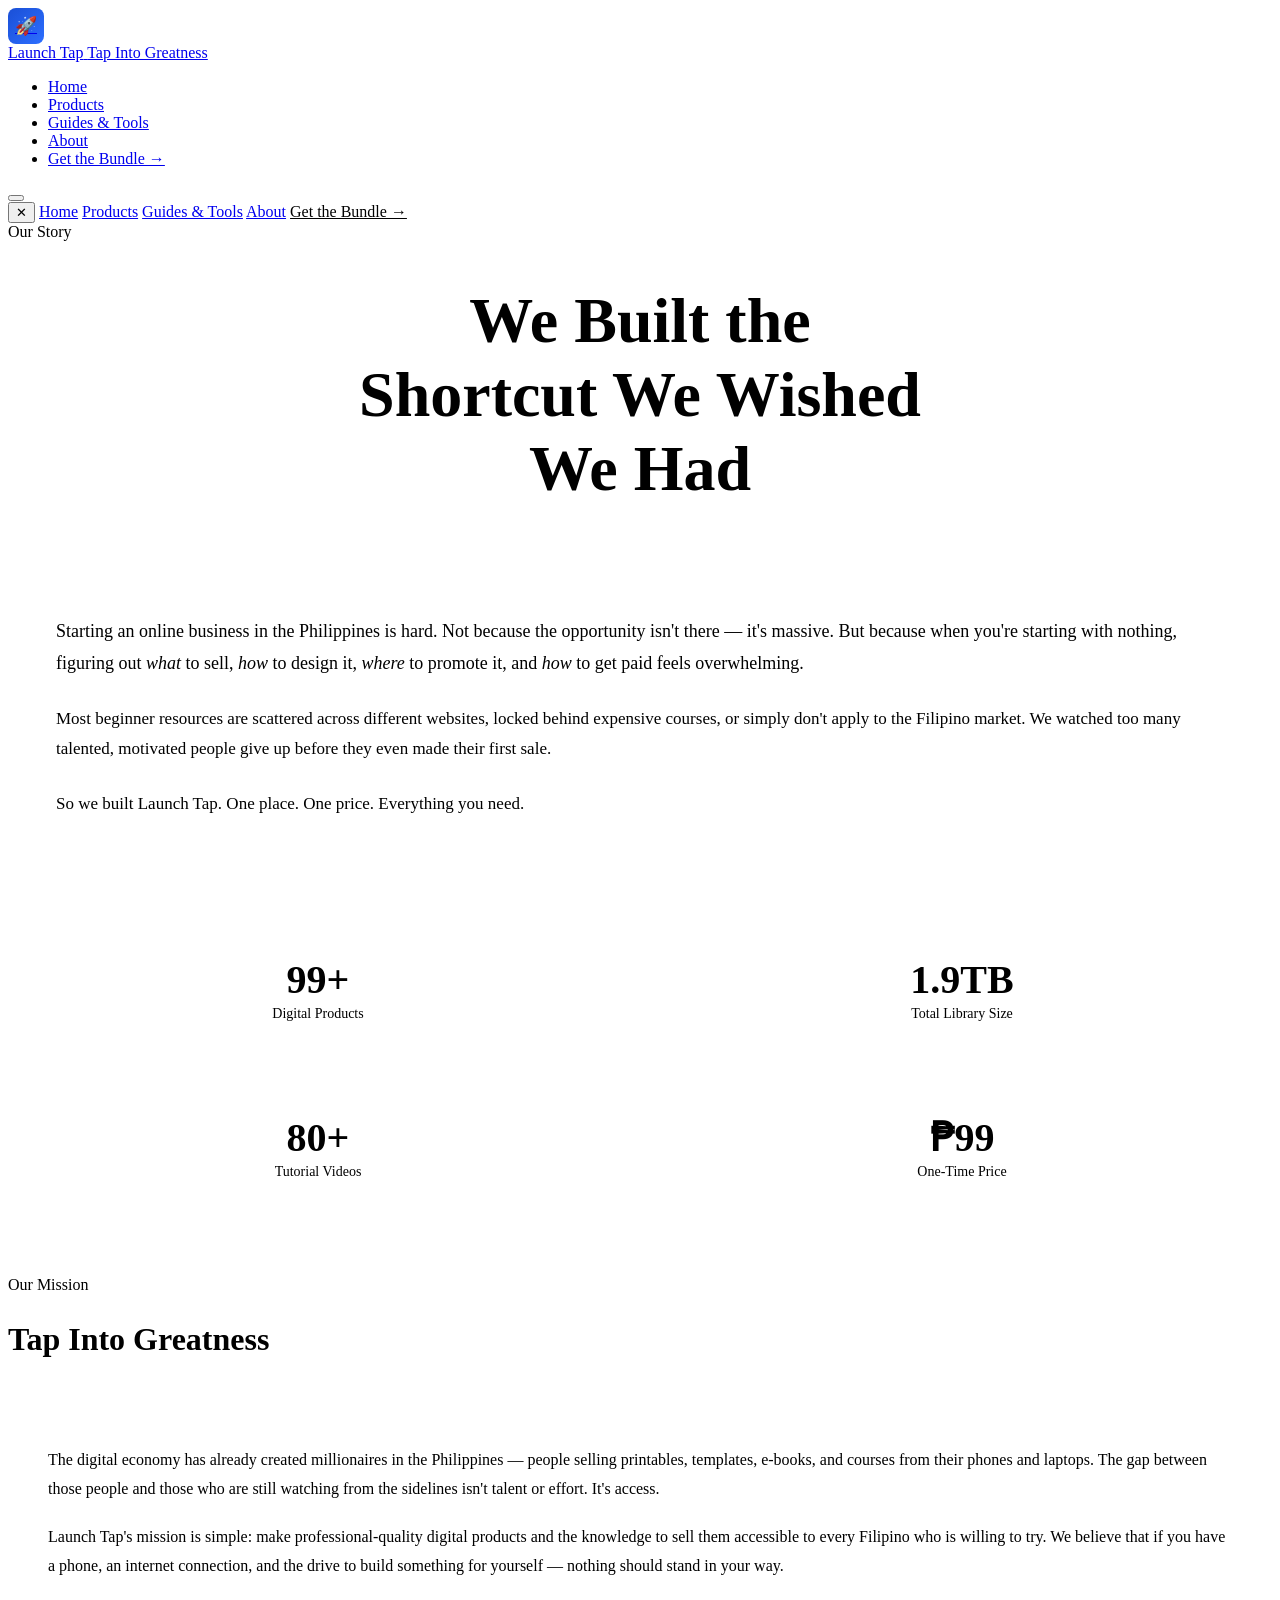
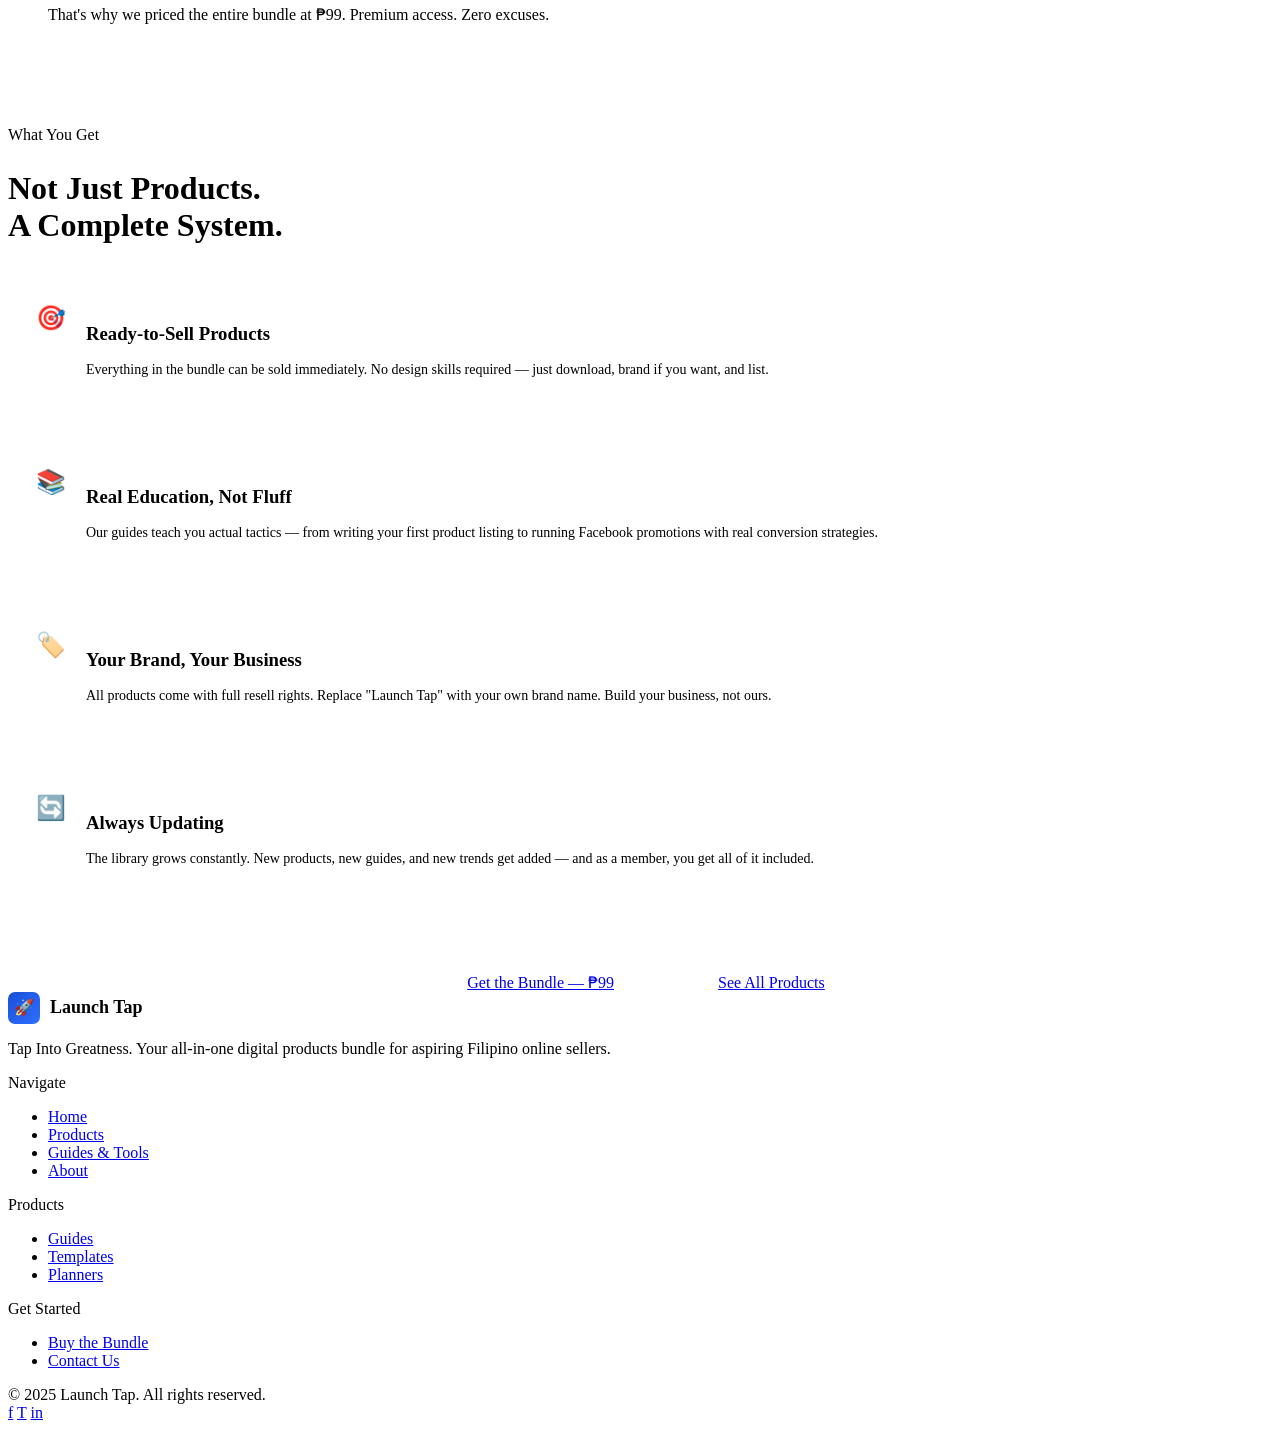
==== about.html @ 46e18778 "Add files via upload" ====
<!DOCTYPE html>
<html lang="en">
<head>
  <meta charset="UTF-8" />
  <meta name="viewport" content="width=device-width, initial-scale=1.0" />
  <title>About — Launch Tap</title>
  <meta name="description" content="The story behind Launch Tap — built to help Filipino entrepreneurs tap into the digital economy and build real income online." />
  <link rel="stylesheet" href="css/style.css" />
</head>
<body>

  <div class="stars-bg" aria-hidden="true"></div>

  <nav class="nav">
    <div class="container">
      <div class="nav__inner">
        <a href="index.html" class="nav__logo">
          <div style="width:36px;height:36px;background:linear-gradient(135deg,#1A4FD6,#2D6FFF);border-radius:8px;display:flex;align-items:center;justify-content:center;font-size:1.125rem;">🚀</div>
          <div>
            <span class="nav__logo-text">Launch Tap</span>
            <span class="nav__logo-sub">Tap Into Greatness</span>
          </div>
        </a>
        <ul class="nav__links">
          <li><a href="index.html" class="nav__link">Home</a></li>
          <li><a href="products.html" class="nav__link">Products</a></li>
          <li><a href="guides.html" class="nav__link">Guides & Tools</a></li>
          <li><a href="about.html" class="nav__link">About</a></li>
          <li><a href="contact.html" class="nav__link nav__cta">Get the Bundle →</a></li>
        </ul>
        <button class="nav__hamburger" aria-label="Open menu"><span></span><span></span><span></span></button>
      </div>
    </div>
  </nav>
  <div class="nav__mobile" role="dialog">
    <button class="nav__mobile-close">✕</button>
    <a href="index.html" class="nav__link">Home</a>
    <a href="products.html" class="nav__link">Products</a>
    <a href="guides.html" class="nav__link">Guides & Tools</a>
    <a href="about.html" class="nav__link">About</a>
    <a href="contact.html" class="nav__link" style="color:var(--glow)">Get the Bundle →</a>
  </div>

  <div class="page-wrapper">

    <div class="page-hero">
      <div class="page-hero__orb"></div>
      <div class="container">
        <div class="section-label" style="justify-content:center;">Our Story</div>
        <h1 class="section-title" style="text-align:center;font-size:clamp(2.5rem,6vw,4rem);">We Built the<br/><span>Shortcut We Wished</span><br/>We Had</h1>
      </div>
    </div>

    <section style="padding-top:0;">
      <div class="container--narrow">

        <div class="card reveal" style="margin-bottom:40px;padding:48px;">
          <p style="font-size:1.125rem;color:var(--star);line-height:1.8;margin-bottom:24px;">Starting an online business in the Philippines is hard. Not because the opportunity isn't there — it's massive. But because when you're starting with nothing, figuring out <em>what</em> to sell, <em>how</em> to design it, <em>where</em> to promote it, and <em>how</em> to get paid feels overwhelming.</p>
          <p style="font-size:1.0625rem;color:var(--muted);line-height:1.8;margin-bottom:24px;">Most beginner resources are scattered across different websites, locked behind expensive courses, or simply don't apply to the Filipino market. We watched too many talented, motivated people give up before they even made their first sale.</p>
          <p style="font-size:1.0625rem;color:var(--muted);line-height:1.8;">So we built Launch Tap. One place. One price. Everything you need.</p>
        </div>

        <div style="display:grid;grid-template-columns:1fr 1fr;gap:24px;margin-bottom:60px;">
          <div class="card reveal" style="text-align:center;padding:36px 24px;">
            <div style="font-family:var(--font-display);font-size:2.5rem;font-weight:800;color:var(--white);line-height:1;">99<span style="color:var(--glow);">+</span></div>
            <div style="font-size:0.875rem;color:var(--muted);margin-top:6px;">Digital Products</div>
          </div>
          <div class="card reveal" style="text-align:center;padding:36px 24px;">
            <div style="font-family:var(--font-display);font-size:2.5rem;font-weight:800;color:var(--white);line-height:1;">1.9<span style="color:var(--glow);">TB</span></div>
            <div style="font-size:0.875rem;color:var(--muted);margin-top:6px;">Total Library Size</div>
          </div>
          <div class="card reveal" style="text-align:center;padding:36px 24px;">
            <div style="font-family:var(--font-display);font-size:2.5rem;font-weight:800;color:var(--white);line-height:1;">80<span style="color:var(--glow);">+</span></div>
            <div style="font-size:0.875rem;color:var(--muted);margin-top:6px;">Tutorial Videos</div>
          </div>
          <div class="card reveal" style="text-align:center;padding:36px 24px;">
            <div style="font-family:var(--font-display);font-size:2.5rem;font-weight:800;color:var(--white);line-height:1;"><span style="color:var(--glow);">₱</span>99</div>
            <div style="font-size:0.875rem;color:var(--muted);margin-top:6px;">One-Time Price</div>
          </div>
        </div>

        <div class="section-label" style="margin-bottom:20px;">Our Mission</div>
        <h2 class="section-title" style="font-size:2rem;margin-bottom:32px;">Tap Into <span>Greatness</span></h2>

        <div class="card reveal" style="margin-bottom:40px;padding:40px;">
          <p style="font-size:1rem;color:var(--muted);line-height:1.8;margin-bottom:20px;">The digital economy has already created millionaires in the Philippines — people selling printables, templates, e-books, and courses from their phones and laptops. The gap between those people and those who are still watching from the sidelines isn't talent or effort. It's access.</p>
          <p style="font-size:1rem;color:var(--muted);line-height:1.8;margin-bottom:20px;">Launch Tap's mission is simple: make professional-quality digital products and the knowledge to sell them accessible to every Filipino who is willing to try. We believe that if you have a phone, an internet connection, and the drive to build something for yourself — nothing should stand in your way.</p>
          <p style="font-size:1rem;color:var(--star);line-height:1.8;font-weight:500;">That's why we priced the entire bundle at ₱99. Premium access. Zero excuses.</p>
        </div>

        <div class="section-label" style="margin-bottom:20px;">What You Get</div>
        <h2 class="section-title" style="font-size:2rem;margin-bottom:32px;">Not Just Products.<br/><span>A Complete System.</span></h2>

        <div style="display:flex;flex-direction:column;gap:16px;margin-bottom:60px;">

          <div class="card reveal" style="padding:28px;display:flex;gap:20px;align-items:flex-start;">
            <div style="font-size:1.5rem;flex-shrink:0;">🎯</div>
            <div>
              <h3 style="font-family:var(--font-display);font-weight:700;color:var(--white);margin-bottom:6px;">Ready-to-Sell Products</h3>
              <p style="font-size:0.875rem;color:var(--muted);line-height:1.6;">Everything in the bundle can be sold immediately. No design skills required — just download, brand if you want, and list.</p>
            </div>
          </div>

          <div class="card reveal" style="padding:28px;display:flex;gap:20px;align-items:flex-start;">
            <div style="font-size:1.5rem;flex-shrink:0;">📚</div>
            <div>
              <h3 style="font-family:var(--font-display);font-weight:700;color:var(--white);margin-bottom:6px;">Real Education, Not Fluff</h3>
              <p style="font-size:0.875rem;color:var(--muted);line-height:1.6;">Our guides teach you actual tactics — from writing your first product listing to running Facebook promotions with real conversion strategies.</p>
            </div>
          </div>

          <div class="card reveal" style="padding:28px;display:flex;gap:20px;align-items:flex-start;">
            <div style="font-size:1.5rem;flex-shrink:0;">🏷️</div>
            <div>
              <h3 style="font-family:var(--font-display);font-weight:700;color:var(--white);margin-bottom:6px;">Your Brand, Your Business</h3>
              <p style="font-size:0.875rem;color:var(--muted);line-height:1.6;">All products come with full resell rights. Replace "Launch Tap" with your own brand name. Build your business, not ours.</p>
            </div>
          </div>

          <div class="card reveal" style="padding:28px;display:flex;gap:20px;align-items:flex-start;">
            <div style="font-size:1.5rem;flex-shrink:0;">🔄</div>
            <div>
              <h3 style="font-family:var(--font-display);font-weight:700;color:var(--white);margin-bottom:6px;">Always Updating</h3>
              <p style="font-size:0.875rem;color:var(--muted);line-height:1.6;">The library grows constantly. New products, new guides, and new trends get added — and as a member, you get all of it included.</p>
            </div>
          </div>

        </div>

        <div style="text-align:center;">
          <a href="contact.html" class="btn btn--primary" style="font-size:1rem;padding:18px 48px;margin-right:16px;">Get the Bundle — ₱99</a>
          <a href="products.html" class="btn btn--ghost" style="font-size:1rem;padding:18px 36px;">See All Products</a>
        </div>

      </div>
    </section>

  </div>

  <footer class="footer">
    <div class="container">
      <div class="footer__inner">
        <div class="footer__brand">
          <div style="display:flex;align-items:center;gap:10px;margin-bottom:4px;">
            <div style="width:32px;height:32px;background:linear-gradient(135deg,#1A4FD6,#2D6FFF);border-radius:7px;display:flex;align-items:center;justify-content:center;font-size:1rem;">🚀</div>
            <span style="font-family:var(--font-display);font-size:1.125rem;font-weight:800;color:var(--white);">Launch Tap</span>
          </div>
          <p>Tap Into Greatness. Your all-in-one digital products bundle for aspiring Filipino online sellers.</p>
        </div>
        <div>
          <div class="footer__heading">Navigate</div>
          <ul class="footer__links">
            <li><a href="index.html">Home</a></li>
            <li><a href="products.html">Products</a></li>
            <li><a href="guides.html">Guides & Tools</a></li>
            <li><a href="about.html">About</a></li>
          </ul>
        </div>
        <div>
          <div class="footer__heading">Products</div>
          <ul class="footer__links">
            <li><a href="products.html#guides">Guides</a></li>
            <li><a href="products.html#templates">Templates</a></li>
            <li><a href="products.html#planners">Planners</a></li>
          </ul>
        </div>
        <div>
          <div class="footer__heading">Get Started</div>
          <ul class="footer__links">
            <li><a href="contact.html">Buy the Bundle</a></li>
            <li><a href="contact.html">Contact Us</a></li>
          </ul>
        </div>
      </div>
      <div class="footer__bottom">
        <div class="footer__copy">© 2025 <span>Launch Tap</span>. All rights reserved.</div>
        <div class="footer__social">
          <a href="#" aria-label="Facebook">f</a>
          <a href="#" aria-label="TikTok">T</a>
          <a href="#" aria-label="Instagram">in</a>
        </div>
      </div>
    </div>
  </footer>

  <script src="js/main.js"></script>
</body>
</html>
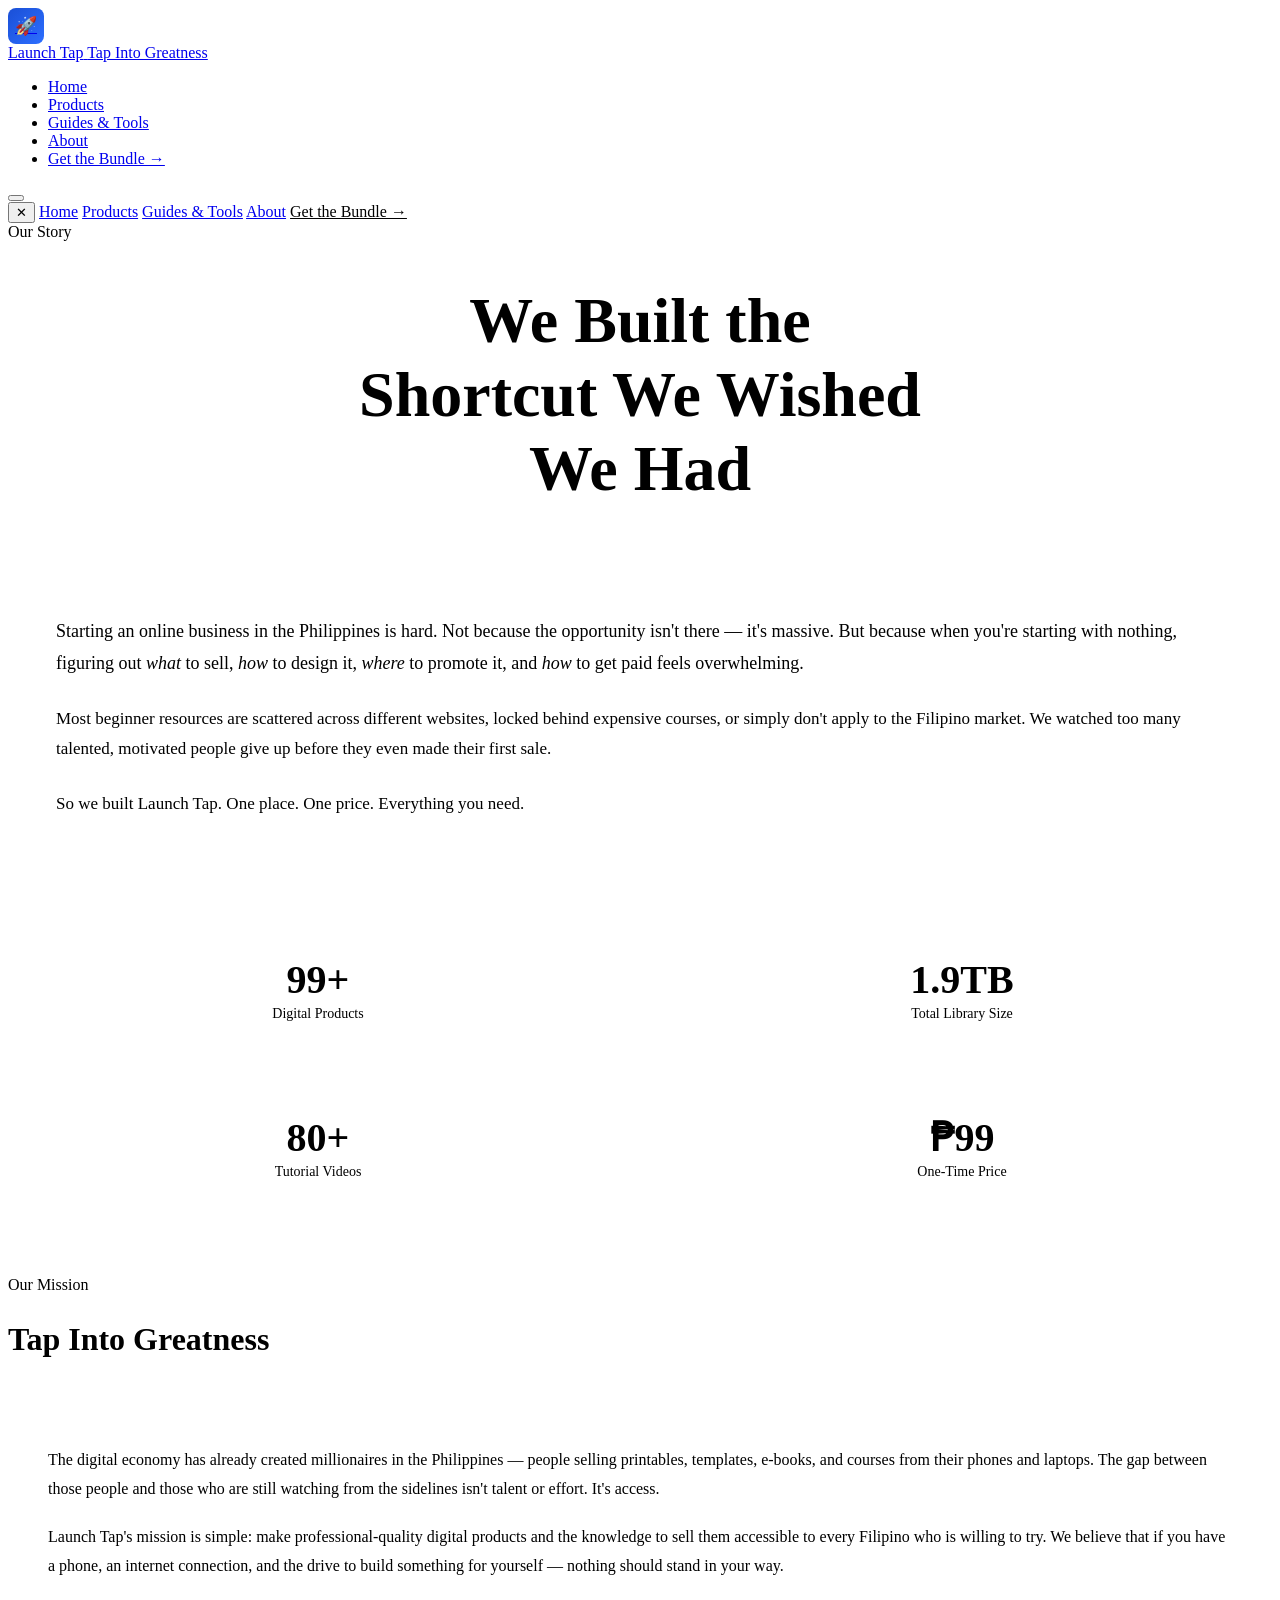
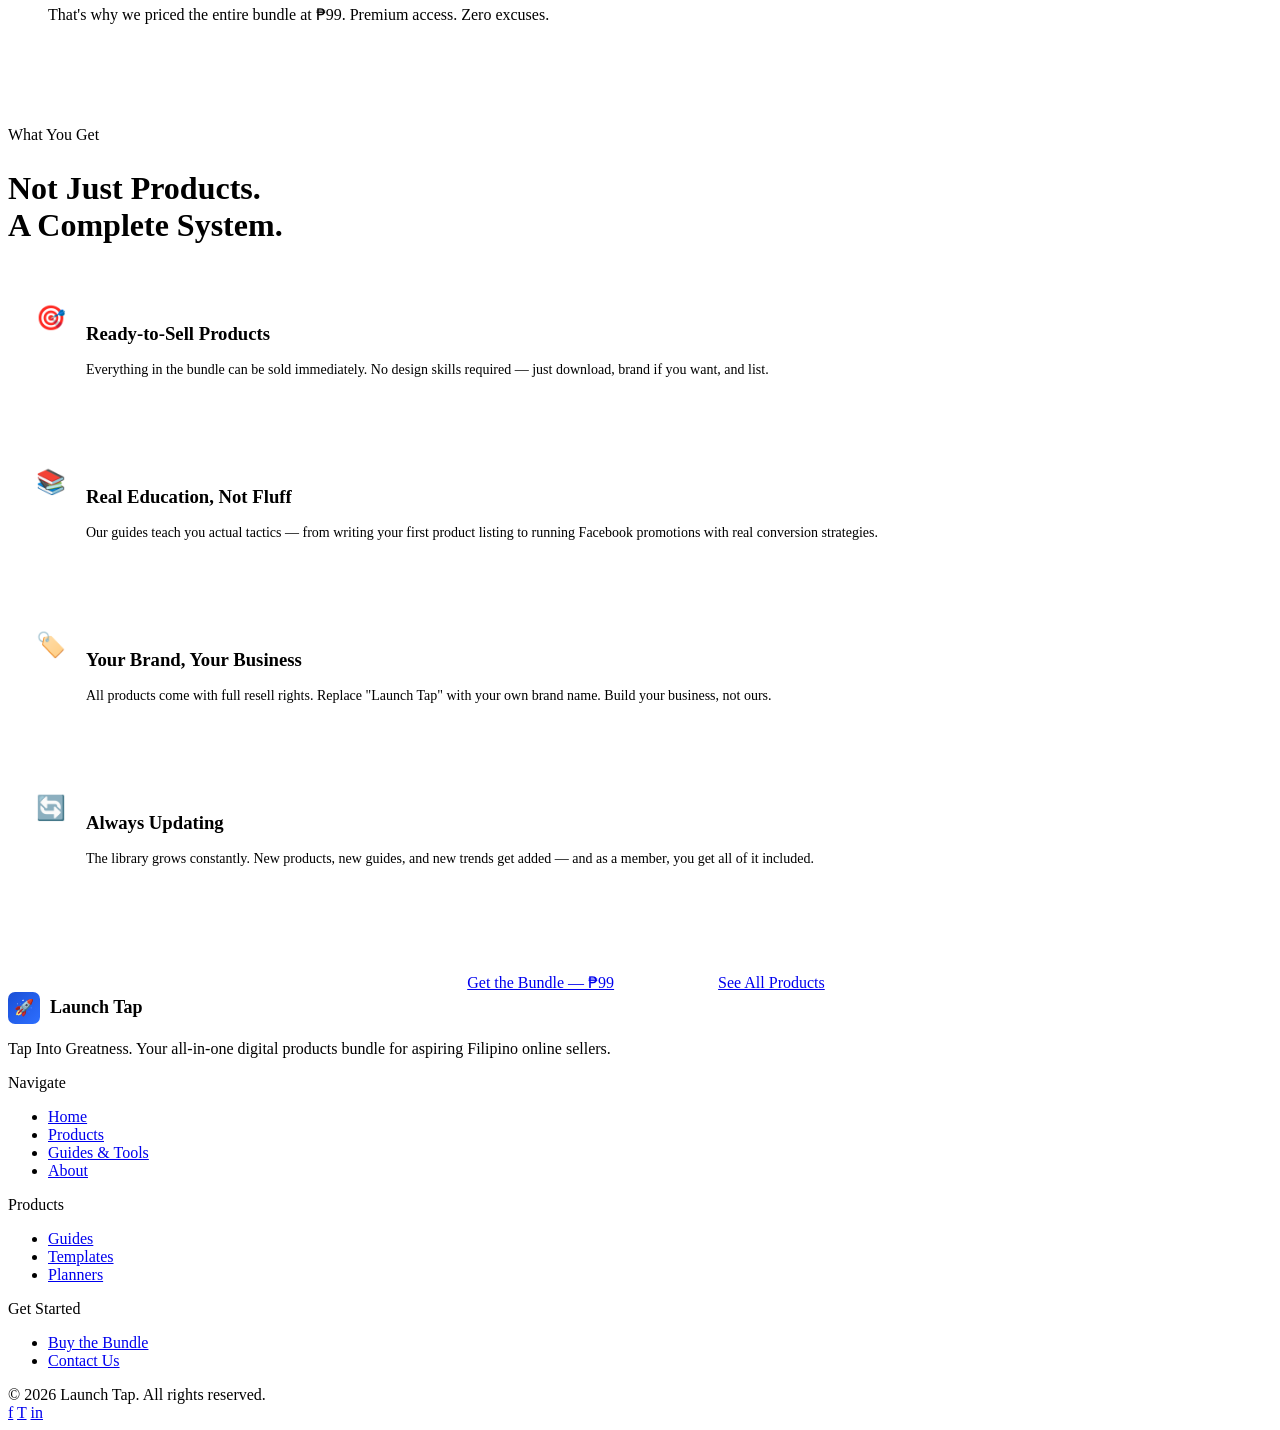
==== commit 9d9f9181: "Update copyright year in footer to 2026" ====
--- a/about.html
+++ b/about.html
@@ -173,7 +173,7 @@
         </div>
       </div>
       <div class="footer__bottom">
-        <div class="footer__copy">© 2025 <span>Launch Tap</span>. All rights reserved.</div>
+        <div class="footer__copy">© 2026 <span>Launch Tap</span>. All rights reserved.</div>
         <div class="footer__social">
           <a href="#" aria-label="Facebook">f</a>
           <a href="#" aria-label="TikTok">T</a>
